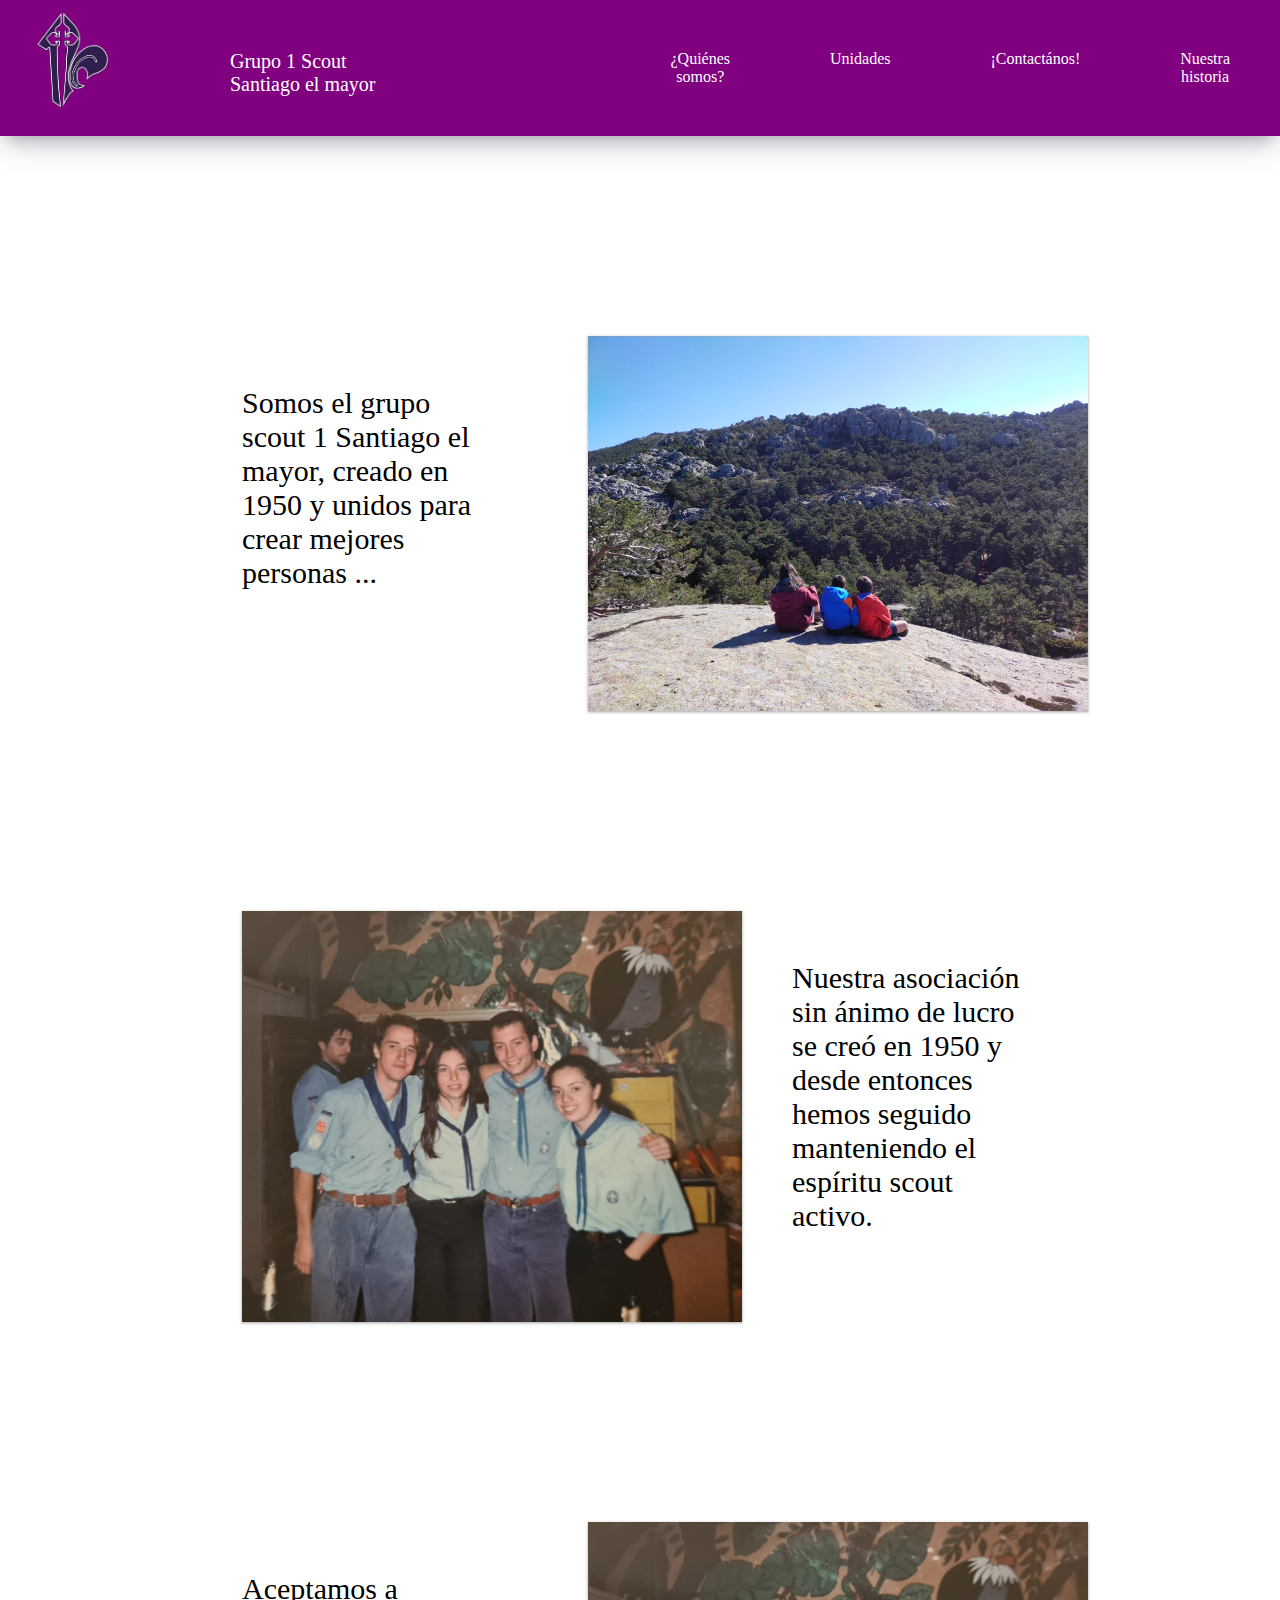
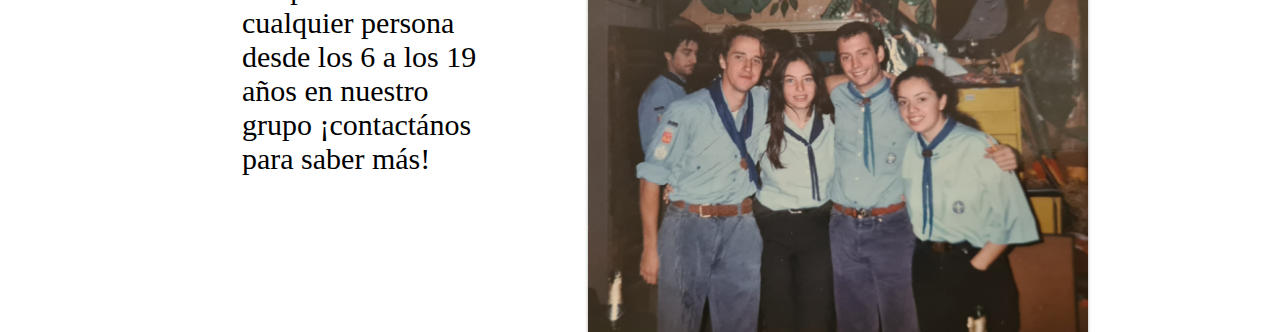
==== index.html @ 6ef7111b "Versión 1.0" ====
<!DOCTYPE html>
<html lang="en">
<head>
    <meta charset="UTF-8">
    <meta http-equiv="X-UA-Compatible" content="IE=edge">
    <meta name="viewport" content="width=device-width, initial-scale=1.0">
    <link rel="stylesheet" href="media/styles.css">
    <title>Grupo 1 Scout Santiago el mayor</title>
</head>
<body>
    <nav class = "mainav">
        <ul class = "subnav">
            <img src="images/logogrupo.png" class = "navimg">
            <p id = "tittle" >Grupo 1 Scout Santiago el mayor</p>
            <div class = "textnav">  
                <a href="index.html" class = "navitem">¿Quiénes somos?</a>
                <a href="unidades.html" class = "navitem">Unidades</a>
                <a href="" class = "navitem">¡Contactános!</a>
                <a href="" class = "navitem">Nuestra historia</a>
            </div>
        </ul>

    </nav>
    <div class = "textimg">
        <p class ="textdescription">Somos el grupo scout 1 Santiago el mayor,
            creado en 1950 y unidos para crear mejores personas ...</p>
        <img class = "imgdescription" src="images/fotointroduccion.jpg">
    </div>
    <div class = "textimg">
        <img class = "imgdescription" src="images/fotovieja.jpg">
        <p class ="textdescription">Nuestra asociación sin ánimo de lucro
            se creó en 1950 y desde entonces hemos seguido manteniendo el
            espíritu scout activo.
        </p>
        
    </div>
    <div class = "textimg">
        <p class ="textdescription">Aceptamos a cualquier persona desde los
            6 a los 19 años en nuestro grupo ¡contactános para saber más!
        </p>
        <img class = "imgdescription" src="images/fotovieja.jpg">
    </div>
</body>
</html>
---- media/styles.css ----
*{
    margin: 0;
    padding: 0;
}

.mainav{
    display: flex;
    flex-direction: row;
    background-color: purple;
    box-shadow: rgba(50, 50, 93, 0.25) 0px 13px 27px -5px, rgba(0, 0, 0, 0.3) 0px 8px 16px -8px;
}

.subnav{
    display: flex;
    flex-direction: row;
}

.textnav{
    display: flex;
    margin-left:200px;
}

.navitem{
    text-decoration: none;
    text-align: center;
    padding: 50px;
    color: white;

}

.navimg{
    height: 100px;
    width: auto;
    padding: 10px;
    padding-left: 20px;
}

#tittle{
    padding-top: 50px;
    padding-left: 100px;
    font-size: 20px;
    color: white;
}

.textimg{
    display: flex;
    flex-direction: row;
    margin-left: 15%;
    margin-right: 15%;
    margin-top: 200px;
    font-size: 30px;
    
}

.textdescription{
    padding: 50px;
}

.imgdescription{
    margin-left: 50px;
    width: 500px;
    box-shadow: rgba(60, 64, 67, 0.3) 0px 1px 2px 0px, rgba(60, 64, 67, 0.15) 0px 1px 3px 1px;
}
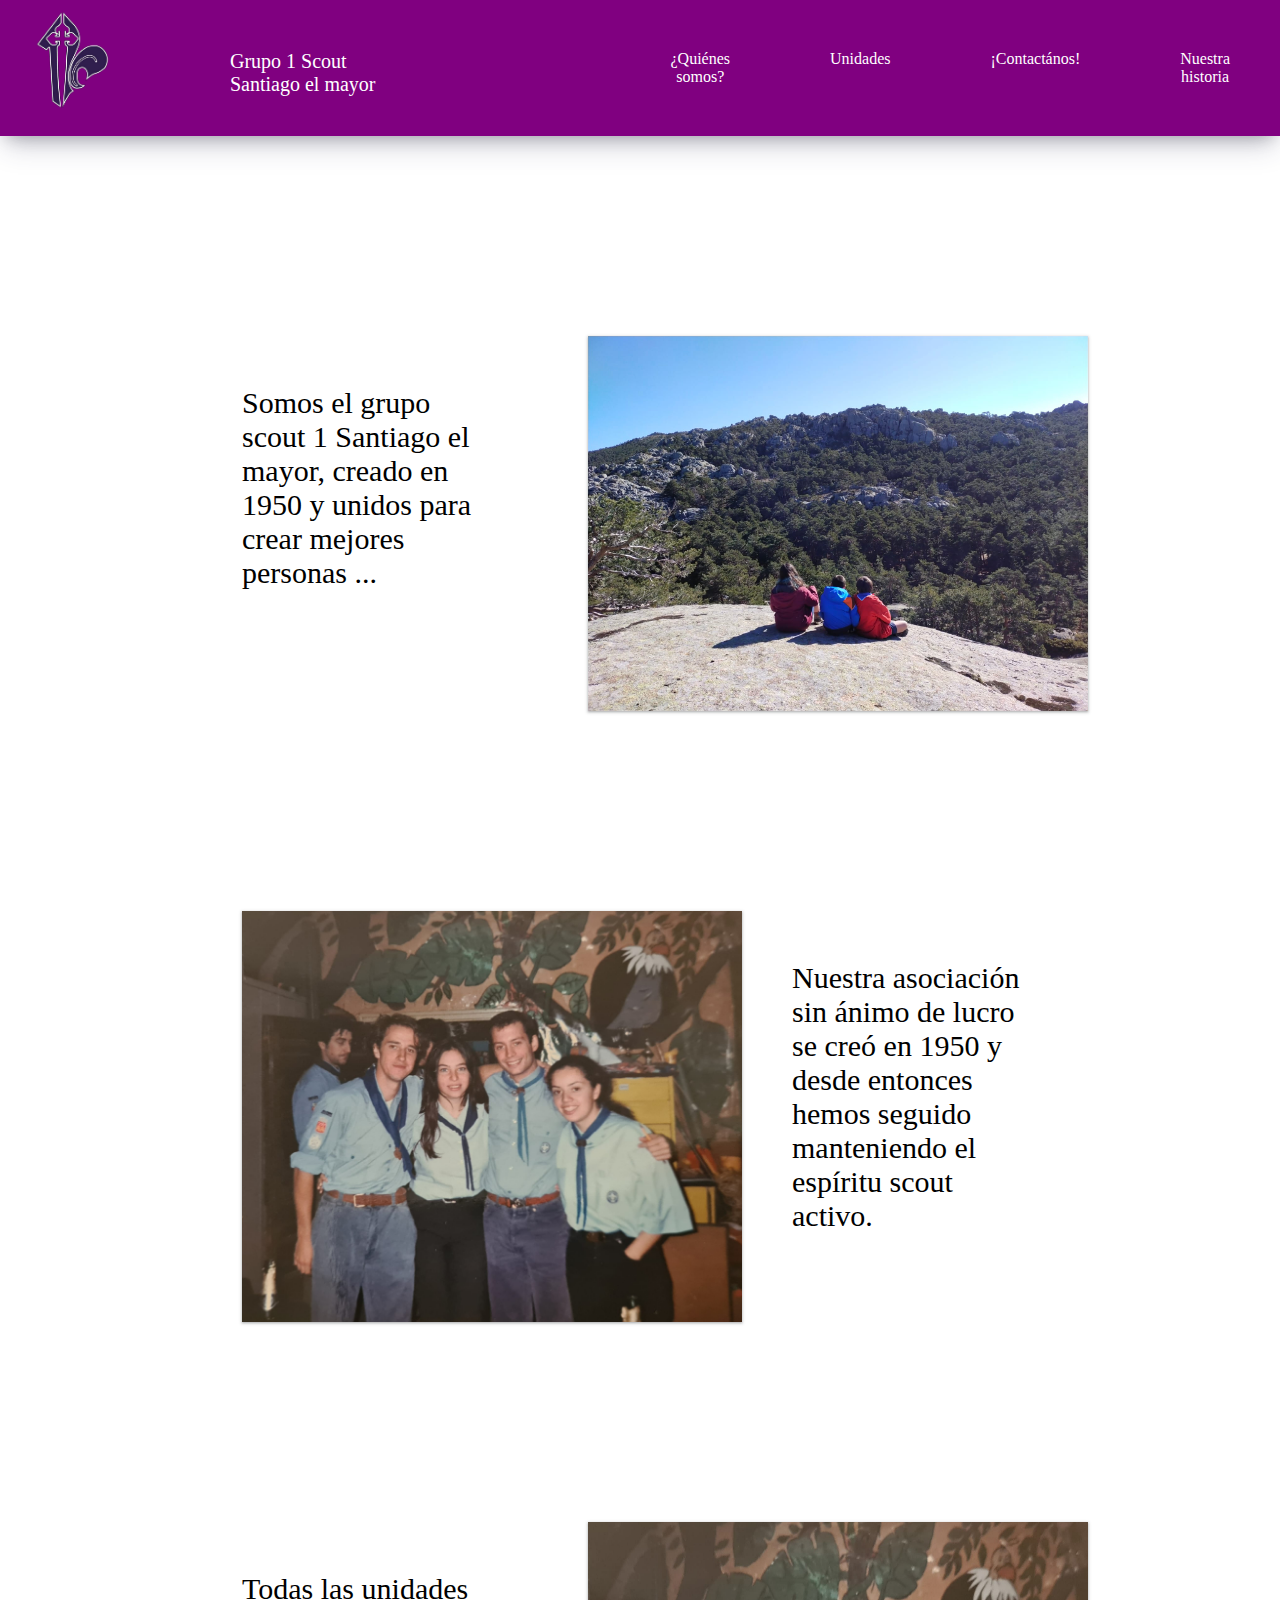
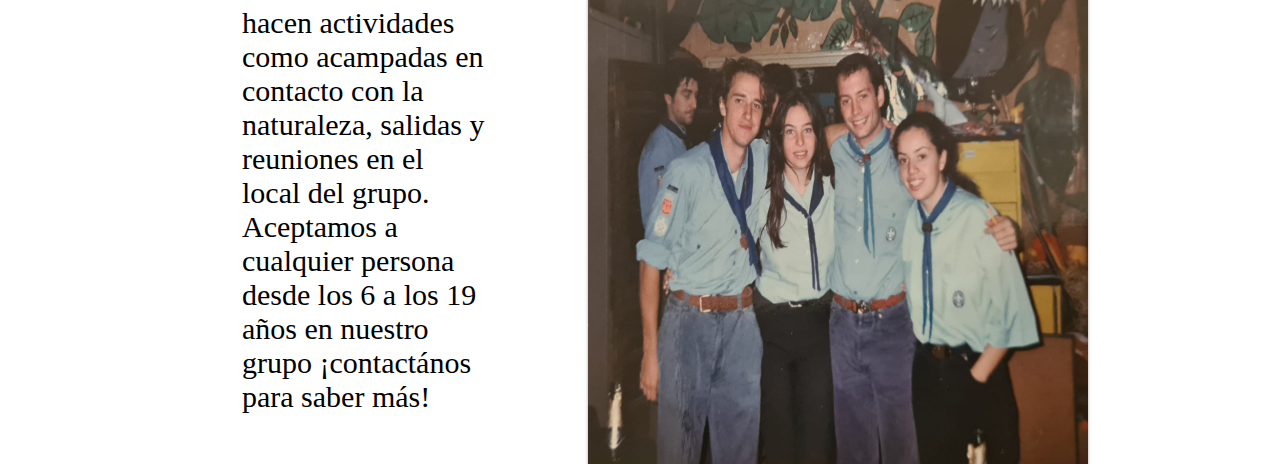
==== commit 687e2fd2: "Add files via upload" ====
--- a/index.html
+++ b/index.html
@@ -35,8 +35,13 @@
         
     </div>
     <div class = "textimg">
-        <p class ="textdescription">Aceptamos a cualquier persona desde los
-            6 a los 19 años en nuestro grupo ¡contactános para saber más!
+        <p class ="textdescription">Todas las unidades hacen actividades
+            como acampadas en contacto con la naturaleza, salidas y
+            reuniones en el local del grupo.
+            Aceptamos a cualquier
+            persona desde los
+            6 a los 19 años en nuestro grupo ¡contactános
+            para saber más!
         </p>
         <img class = "imgdescription" src="images/fotovieja.jpg">
     </div>
